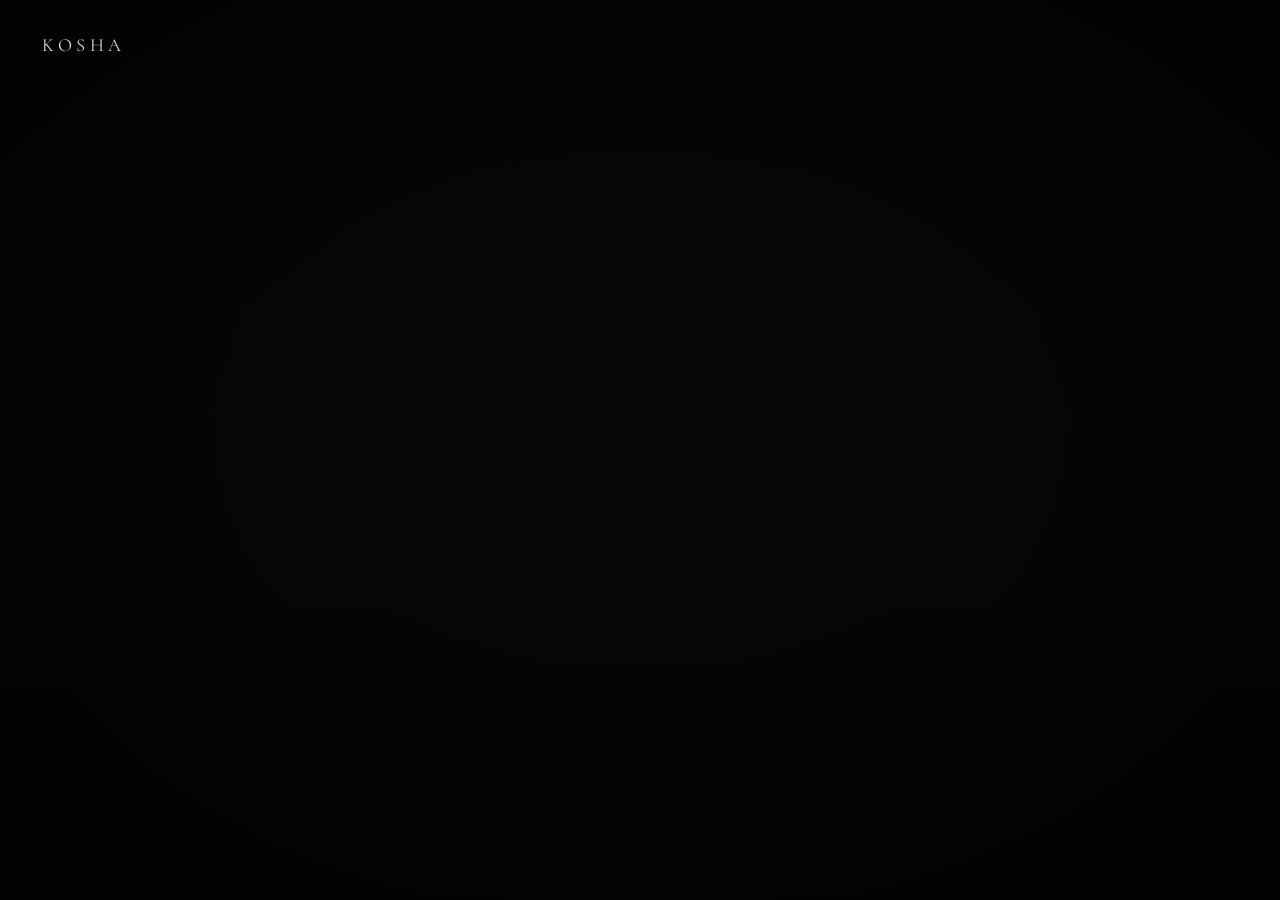
==== index.html @ 33d7681a "Create landing page and update shared design system" ====
<!DOCTYPE html>
<html lang="en">

<head>
    <meta charset="UTF-8">
    <meta name="viewport" content="width=device-width, initial-scale=1.0">

    <title>Kosha — The Living Treasury of India</title>

    <!-- Google Fonts -->
    <link rel="preconnect" href="https://fonts.googleapis.com">
    <link rel="preconnect" href="https://fonts.gstatic.com" crossorigin>

    <link
        href="https://fonts.googleapis.com/css2?family=Playfair+Display:ital,wght@0,500;0,600;1,500;1,600&family=Inter:wght@400;500;600&display=swap"
        rel="stylesheet">

    <!-- Shared Kosha stylesheet -->
    <link rel="stylesheet" href="styles.css">


    <style>

        /* =========================================================
           KOSHA — LANDING PAGE
           Person 1 — Opening Experience
           
           IMPORTANT:
           The shared styles.css is NOT modified.
           These styles are specific to index.html.
           ========================================================= */


        html {
            scroll-behavior: smooth;
        }


        body {
            background: #0A0E1A;
        }


        /* =========================================================
           CINEMATIC INTRO
           ========================================================= */

        .landing-intro {

            position: relative;

            width: 100%;
            height: 100vh;
            min-height: 650px;

            overflow: hidden;

            background: #08070a;
        }


        /* Individual background slides */

        .intro-slide {

            position: absolute;

            inset: 0;

            opacity: 0;

            transform: scale(1.06);

            background-size: cover;
            background-position: center;

            transition:
                opacity 1.5s cubic-bezier(0.22, 1, 0.36, 1),
                transform 7s cubic-bezier(0.22, 1, 0.36, 1);
        }


        .intro-slide.active {

            opacity: 1;

            transform: scale(1);
        }


        /* Dark cinematic overlay */

        .intro-overlay {

            position: absolute;

            inset: 0;

            background:
                linear-gradient(
                    180deg,
                    rgba(5, 5, 8, 0.42) 0%,
                    rgba(5, 5, 8, 0.16) 35%,
                    rgba(5, 5, 8, 0.76) 100%
                );

            z-index: 2;
        }


        /* Cinematic vignette */

        .intro-vignette {

            position: absolute;

            inset: 0;

            background:
                radial-gradient(
                    ellipse at center,
                    transparent 20%,
                    rgba(0, 0, 0, 0.65) 100%
                );

            z-index: 3;

            pointer-events: none;
        }


        /* =========================================================
           KOSHA BRAND
           ========================================================= */

        .intro-brand {

            position: absolute;

            top: 34px;
            left: 42px;

            z-index: 10;

            font-family: var(--font-display);

            font-size: 1.15rem;

            letter-spacing: 0.25em;

            color: rgba(243, 239, 230, 0.9);

            text-transform: uppercase;
        }


        /* =========================================================
           SLIDE CAPTION
           ========================================================= */

        .intro-caption {

            position: absolute;

            left: 50%;
            bottom: 145px;

            transform: translateX(-50%);

            z-index: 10;

            width: min(90%, 700px);

            text-align: center;

            pointer-events: none;
        }


        .intro-caption-title {

            font-family: var(--font-body);

            font-size: 0.75rem;

            font-weight: 600;

            letter-spacing: 0.38em;

            color: var(--gold);

            text-transform: uppercase;

            opacity: 0;

            transform: translateY(12px);

            transition:
                opacity 0.8s ease,
                transform 0.8s var(--ease);
        }


        .intro-caption-title.visible {

            opacity: 1;

            transform: translateY(0);
        }


        /* Gold line underneath caption */

        .intro-line {

            width: 58px;
            height: 2px;

            margin: 20px auto 0;

            background: var(--gold);

            transform: scaleX(0);

            transform-origin: center;

            transition:
                transform 1s var(--ease);
        }


        .intro-line.visible {

            transform: scaleX(1);
        }


        /* =========================================================
           SKIP BUTTON
           ========================================================= */

        .skip-button {

            position: absolute;

            bottom: 52px;
            left: 50%;

            transform: translateX(-50%);

            z-index: 20;

            border: none;

            background: transparent;

            color: rgba(243, 239, 230, 0.78);

            font-family: var(--font-body);

            font-size: 0.68rem;

            font-weight: 500;

            letter-spacing: 0.35em;

            text-transform: uppercase;

            padding: 12px 20px;

            cursor: pointer;

            transition:
                color var(--dur-fast) var(--ease),
                transform var(--dur-fast) var(--ease);
        }


        .skip-button:hover {

            color: var(--gold-soft);

            transform:
                translateX(-50%)
                translateY(-2px);
        }


        /* =========================================================
           SLIDESHOW PROGRESS
           ========================================================= */

        .intro-progress {

            position: absolute;

            left: 50%;
            bottom: 95px;

            transform: translateX(-50%);

            z-index: 20;

            display: flex;

            align-items: center;

            gap: 7px;
        }


        .progress-dot {

            width: 4px;
            height: 4px;

            border-radius: 50%;

            background: rgba(243, 239, 230, 0.32);

            transition:
                width 0.5s ease,
                background 0.5s ease;
        }


        .progress-dot.active {

            width: 25px;

            border-radius: 10px;

            background: var(--gold);
        }


        /* =========================================================
           WELCOME TO INDIA
           ========================================================= */

        .welcome-screen {

            position: relative;

            min-height: 100vh;

            display: flex;

            align-items: center;
            justify-content: center;

            overflow: hidden;

            background:
                radial-gradient(
                    circle at 50% 45%,
                    rgba(212, 169, 78, 0.08),
                    transparent 38%
                ),
                radial-gradient(
                    circle at 15% 80%,
                    rgba(224, 149, 76, 0.06),
                    transparent 35%
                ),
                var(--bg-primary);
        }


        .welcome-screen::before {

            content: "";

            position: absolute;

            inset: 0;

            background:
                linear-gradient(
                    120deg,
                    transparent 30%,
                    rgba(212, 169, 78, 0.025),
                    transparent 70%
                );

            pointer-events: none;
        }


        .welcome-inner {

            position: relative;

            width: min(90%, 900px);

            text-align: center;

            padding: 120px 20px 100px;
        }


        /* WELCOME TO */

        .welcome-eyebrow {

            margin: 0 0 25px;

            color: var(--gold);

            font-family: var(--font-body);

            font-size: 0.72rem;

            font-weight: 600;

            letter-spacing: 0.38em;

            text-transform: uppercase;
        }


        /* INDIA */

        .welcome-title {

            margin: 0;

            font-family: var(--font-display);

            font-size: clamp(5rem, 14vw, 10rem);

            font-weight: 500;

            line-height: 0.9;

            letter-spacing: -0.025em;

            color: var(--gold-soft);
        }


        .welcome-description {

            max-width: 700px;

            margin: 42px auto 0;

            font-family: var(--font-body);

            font-size: clamp(0.95rem, 1.5vw, 1.15rem);

            line-height: 1.8;

            color: var(--text-secondary);
        }


        .welcome-question {

            margin: 55px auto 38px;

            font-family: var(--font-display);

            font-style: italic;

            font-size: clamp(1.45rem, 3vw, 2.1rem);

            color: var(--text-primary);
        }


        /* =========================================================
           EXPLORE INDIA BUTTON
           ========================================================= */

        .explore-button {

            position: relative;

            display: inline-flex;

            align-items: center;

            justify-content: center;

            min-width: 300px;

            padding: 18px 38px;

            border: 1px solid var(--border-strong);

            color: var(--gold-soft);

            font-family: var(--font-body);

            font-size: 0.78rem;

            font-weight: 600;

            letter-spacing: 0.28em;

            text-transform: uppercase;

            background: transparent;

            text-decoration: none;

            transition:
                background 0.5s var(--ease),
                border-color 0.5s var(--ease),
                color 0.5s var(--ease),
                transform 0.5s var(--ease);
        }


        .explore-button span {

            margin-left: 16px;

            font-size: 1rem;

            transition:
                transform 0.5s var(--ease);
        }


        .explore-button:hover {

            background: rgba(212, 169, 78, 0.08);

            border-color: var(--gold);

            color: var(--gold-soft);

            transform: translateY(-3px);
        }


        .explore-button:hover span {

            transform: translateX(7px);
        }


        /* =========================================================
           CHOOSE YOUR PATH
           ========================================================= */

        .paths-section {

            position: relative;

            min-height: 100vh;

            padding: 140px 0 160px;

            background:
                radial-gradient(
                    circle at 20% 30%,
                    rgba(224, 149, 76, 0.07),
                    transparent 30%
                ),
                radial-gradient(
                    circle at 80% 70%,
                    rgba(212, 169, 78, 0.05),
                    transparent 35%
                ),
                var(--bg-primary);
        }


        .paths-header {

            max-width: var(--max-width);

            margin: 0 auto;

            padding: 0 var(--space-md);
        }


        .paths-chapter {

            margin: 0 0 24px;

            color: var(--gold);

            font-family: var(--font-body);

            font-size: 0.72rem;

            font-weight: 600;

            letter-spacing: 0.3em;

            text-transform: uppercase;
        }


        .paths-title {

            margin: 0;

            font-family: var(--font-display);

            font-size: clamp(3.5rem, 8vw, 7rem);

            font-weight: 500;

            color: var(--text-primary);

            line-height: 0.95;
        }


        .paths-subtitle {

            margin: 28px 0 0;

            font-family: var(--font-display);

            font-style: italic;

            font-size: clamp(1.2rem, 2.2vw, 1.6rem);

            color: var(--text-secondary);
        }


        /* =========================================================
           PATH GRID
           ========================================================= */

        .path-grid {

            max-width: 1100px;

            margin: 95px auto 0;

            padding: 0 var(--space-md);

            display: grid;

            grid-template-columns: repeat(2, 1fr);

            column-gap: 100px;

            row-gap: 70px;
        }


        .path-card {

            position: relative;

            display: block;

            padding: 10px 0 25px;

            border-bottom:
                1px solid rgba(212, 169, 78, 0.12);

            text-decoration: none;

            transition:
                transform 0.6s var(--ease),
                border-color 0.5s var(--ease);
        }


        .path-card:hover {

            transform: translateX(8px);

            border-color: var(--border-strong);
        }


        .path-icon {

            display: block;

            width: 36px;
            height: 36px;

            margin-bottom: 20px;

            color: var(--gold);

            font-size: 1.5rem;

            line-height: 36px;
        }


        .path-title {

            margin: 0 0 7px;

            font-family: var(--font-display);

            font-size: clamp(1.6rem, 3vw, 2.2rem);

            color: var(--text-primary);
        }


        .path-description {

            margin: 0;

            font-family: var(--font-body);

            font-size: 0.88rem;

            color: var(--text-secondary);
        }


        .path-arrow {

            position: absolute;

            right: 0;
            bottom: 26px;

            color: var(--gold);

            opacity: 0;

            transform: translateX(-10px);

            transition:
                opacity 0.4s ease,
                transform 0.4s var(--ease);
        }


        .path-card:hover .path-arrow {

            opacity: 1;

            transform: translateX(0);
        }


        /* =========================================================
           END MESSAGE
           ========================================================= */

        .paths-end {

            max-width: 1100px;

            margin: 130px auto 0;

            padding: 0 var(--space-md);
        }


        .paths-end-line {

            width: 60px;
            height: 1px;

            margin-bottom: 25px;

            background: var(--gold);
        }


        .paths-end-text {

            margin: 0;

            font-family: var(--font-display);

            font-style: italic;

            font-size: 1.1rem;

            color: var(--text-muted);
        }


        /* =========================================================
           TABLET
           ========================================================= */

        @media (max-width: 800px) {

            .intro-brand {

                top: 25px;
                left: 24px;
            }


            .intro-caption {

                bottom: 135px;
            }


            .welcome-title {

                font-size:
                    clamp(4rem, 20vw, 7rem);
            }


            .welcome-inner {

                padding-top: 100px;
            }


            .explore-button {

                min-width: 260px;
            }


            .path-grid {

                grid-template-columns: 1fr;

                column-gap: 0;

                row-gap: 48px;

                margin-top: 65px;
            }


            .paths-section {

                padding-top: 110px;
            }
        }


        /* =========================================================
           MOBILE
           ========================================================= */

        @media (max-width: 500px) {

            .intro-brand {

                font-size: 0.95rem;

                letter-spacing: 0.18em;
            }


            .intro-caption {

                bottom: 125px;
            }


            .skip-button {

                bottom: 35px;
            }


            .intro-progress {

                bottom: 78px;
            }


            .welcome-description {

                font-size: 0.9rem;
            }


            .welcome-question {

                margin-top: 42px;
            }


            .explore-button {

                min-width: 230px;

                padding: 16px 25px;

                letter-spacing: 0.2em;
            }


            .path-card {

                padding-bottom: 22px;
            }


            .path-arrow {

                display: none;
            }
        }


        /* =========================================================
           REDUCED MOTION
           ========================================================= */

        @media (prefers-reduced-motion: reduce) {

            *,
            *::before,
            *::after {

                animation-duration: 0.01ms !important;

                animation-iteration-count: 1 !important;

                transition-duration: 0.01ms !important;

                scroll-behavior: auto !important;
            }
        }

    </style>

</head>


<body>


    <!-- =========================================================
         SHARED NAVBAR
         ========================================================= -->

    <div id="navbar-slot"></div>


    <!-- =========================================================
         CINEMATIC OPENING
         ========================================================= -->

    <section
        class="landing-intro"
        id="intro">


        <!-- KOSHA LOGO / BRAND -->

        <div class="intro-brand">
            KOSHA
        </div>


        <!-- =====================================================
             SLIDES
             ===================================================== -->


        <div
            class="intro-slide active"
            data-title="INDIA"
            style="
                background-image:
                url('https://images.unsplash.com/photo-1532664189809-02133fee698d?w=2200&q=85');
            ">
        </div>


        <div
            class="intro-slide"
            data-title="HERITAGE"
            style="
                background-image:
                url('https://images.unsplash.com/photo-1514222134-b57cbb8ce073?w=2200&q=85');
            ">
        </div>


        <div
            class="intro-slide"
            data-title="TEXTILES"
            style="
                background-image:
                url('https://images.unsplash.com/photo-1601055283742-8f3d3f6e8c66?w=2200&q=85');
            ">
        </div>


        <div
            class="intro-slide"
            data-title="FESTIVALS"
            style="
                background-image:
                url('https://images.unsplash.com/photo-1604079628040-94301bb21b91?w=2200&q=85');
            ">
        </div>


        <div
            class="intro-slide"
            data-title="CRAFT"
            style="
                background-image:
                url('https://images.unsplash.com/photo-1590736969955-71cc94901144?w=2200&q=85');
            ">
        </div>


        <!-- =====================================================
             CINEMATIC OVERLAYS
             ===================================================== -->

        <div class="intro-overlay"></div>

        <div class="intro-vignette"></div>


        <!-- =====================================================
             IMAGE CAPTION
             ===================================================== -->

        <div class="intro-caption">

            <div
                class="intro-caption-title"
---- styles.css ----
/* =========================================================
   KOSHA — SHARED DESIGN SYSTEM
   Cinematic Heritage Theme
   ========================================================= */

@import url("https://fonts.googleapis.com/css2?family=Cormorant+Garamond:wght@300;400;500;600&family=Inter:wght@300;400;500;600&display=swap");


/* =========================================================
   DESIGN TOKENS
   ========================================================= */

:root {
    --radius: 4px;

    /* backgrounds */
    --background: #090807;
    --background-soft: #100c0b;
    --background-elevated: #17110f;
    --ink: #060504;

    /* text */
    --foreground: #f2ede3;
    --text-primary: #f2ede3;
    --text-secondary: #aaa297;
    --text-muted: #716b63;

    /* gold */
    --gold: #c9a052;
    --gold-soft: #e0c378;
    --gold-dark: #92703a;

    /* warm accent */
    --accent: #9a503a;

    /* borders */
    --border: rgba(224, 195, 120, 0.14);
    --border-strong: rgba(224, 195, 120, 0.42);

    /* fonts */
    --font-display: "Cormorant Garamond", Georgia, serif;
    --font-sans: "Inter", Arial, sans-serif;

    /* layout */
    --max-width: 1200px;

    /* animation */
    --ease-cinema: cubic-bezier(0.16, 1, 0.3, 1);

    --dur-fast: 0.3s;
    --dur-base: 0.7s;
    --dur-slow: 1.3s;
}


/* =========================================================
   RESET
   ========================================================= */

* {
    margin: 0;
    padding: 0;
    box-sizing: border-box;
}

html {
    scroll-behavior: smooth;
}

body {
    background: var(--background);
    color: var(--foreground);

    font-family: var(--font-sans);

    -webkit-font-smoothing: antialiased;

    overflow-x: hidden;
}

img {
    display: block;
    max-width: 100%;
}

a {
    text-decoration: none;
    color: inherit;
}

button {
    border: none;
    background: none;
    color: inherit;
    font: inherit;
    cursor: pointer;
}


/* =========================================================
   TYPOGRAPHY
   ========================================================= */

h1,
h2,
h3,
h4 {
    font-family: var(--font-display);
    font-weight: 300;
}

p {
    line-height: 1.7;
}

.eyebrow {
    color: var(--gold);

    font-size: 10px;
    font-weight: 500;

    letter-spacing: 0.42em;

    text-transform: uppercase;
}


/* =========================================================
   COMMON LAYOUT
   ========================================================= */

.container {
    width: min(calc(100% - 48px), var(--max-width));
    margin-inline: auto;
}

.section {
    padding: 120px 0;
}


/* =========================================================
   GOLD TEXT
   ========================================================= */

.text-gold {
    color: var(--gold);
}

.text-gold-gradient {
    background:
        linear-gradient(
            100deg,
            var(--gold-soft),
            var(--gold),
            var(--gold-dark)
        );

    -webkit-background-clip: text;
    background-clip: text;

    color: transparent;
}


/* =========================================================
   BUTTON
   ========================================================= */

.btn {
    display: inline-flex;
    align-items: center;
    justify-content: center;

    min-height: 54px;

    padding: 0 30px;

    border: 1px solid var(--border-strong);

    color: var(--gold-soft);

    font-size: 10px;
    font-weight: 500;

    letter-spacing: 0.38em;
    text-transform: uppercase;

    transition:
        background var(--dur-fast) ease,
        color var(--dur-fast) ease,
        border-color var(--dur-fast) ease,
        transform var(--dur-fast) ease;
}

.btn:hover {
    border-color: var(--gold);

    background: rgba(201, 160, 82, 0.09);

    transform: translateY(-2px);
}


/* =========================================================
   REVEAL
   ========================================================= */

.reveal {
    opacity: 0;

    transform: translateY(24px);

    transition:
        opacity 1s var(--ease-cinema),
        transform 1s var(--ease-cinema);
}

.reveal.visible {
    opacity: 1;
    transform: translateY(0);
}


/* =========================================================
   KEN BURNS EFFECT
   ========================================================= */

.ken-burns {
    animation: kenburns 18s ease-out both;
}

@keyframes kenburns {

    from {
        transform: scale(1.02);
    }

    to {
        transform: scale(1.15) translateY(-1%);
    }

}


/* =========================================================
   MOBILE
   ========================================================= */

@media (max-width: 700px) {

    .container {
        width: calc(100% - 32px);
    }

    .section {
        padding: 80px 0;
    }

}


/* =========================================================
   REDUCED MOTION
   ========================================================= */

@media (prefers-reduced-motion: reduce) {

    *,
    *::before,
    *::after {
        animation-duration: 0.01ms !important;
        transition-duration: 0.01ms !important;
    }

}
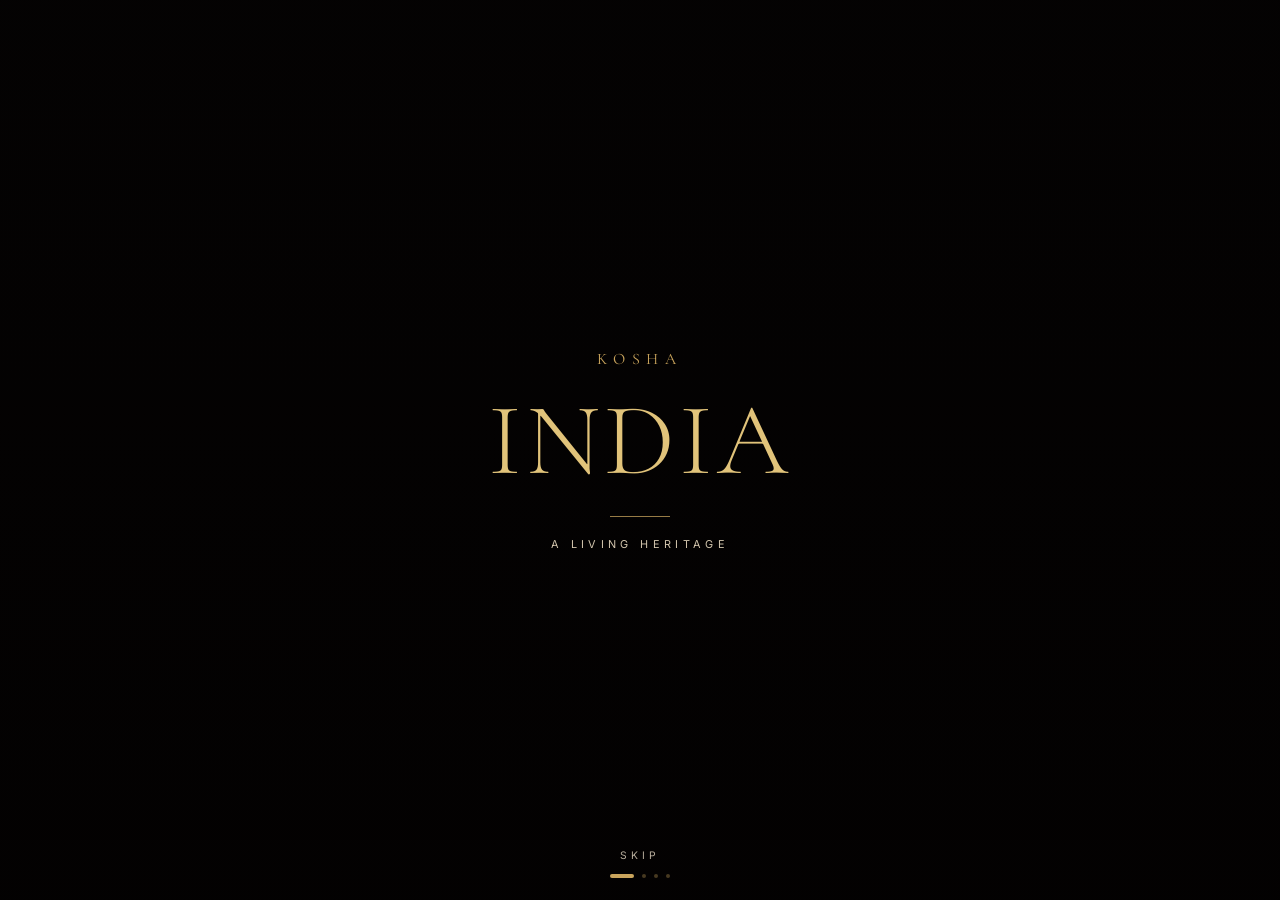
==== commit 9da0403b: "Complete cinematic landing page" ====
--- a/index.html
+++ b/index.html
@@ -2,42 +2,114 @@
 <html lang="en">
 
 <head>
+
     <meta charset="UTF-8">
-    <meta name="viewport" content="width=device-width, initial-scale=1.0">
+
+    <meta
+        name="viewport"
+        content="width=device-width, initial-scale=1.0"
+    >
 
     <title>Kosha — The Living Treasury of India</title>
 
+
     <!-- Google Fonts -->
-    <link rel="preconnect" href="https://fonts.googleapis.com">
-    <link rel="preconnect" href="https://fonts.gstatic.com" crossorigin>
 
     <link
-        href="https://fonts.googleapis.com/css2?family=Playfair+Display:ital,wght@0,500;0,600;1,500;1,600&family=Inter:wght@400;500;600&display=swap"
-        rel="stylesheet">
+        rel="preconnect"
+        href="https://fonts.googleapis.com"
+    >
+
+    <link
+        rel="preconnect"
+        href="https://fonts.googleapis.com"
+    >
+
+    <link
+        href="https://fonts.googleapis.com/css2?family=Cormorant+Garamond:wght@300;400;500;600&family=Inter:wght@300;400;500;600&display=swap"
+        rel="stylesheet"
+    >
+
 
     <!-- Shared Kosha stylesheet -->
-    <link rel="stylesheet" href="styles.css">
+
+    <link
+        rel="stylesheet"
+        href="styles.css"
+    >
 
 
     <style>
 
         /* =========================================================
            KOSHA — LANDING PAGE
-           Person 1 — Opening Experience
-           
-           IMPORTANT:
-           The shared styles.css is NOT modified.
-           These styles are specific to index.html.
+           Cinematic Heritage Design
            ========================================================= */
 
-
-        html {
-            scroll-behavior: smooth;
-        }
-
-
-        body {
-            background: #0A0E1A;
+        :root {
+
+            --landing-black: #050505;
+            --landing-deep: #090706;
+            --landing-burgundy: #160807;
+            --landing-burgundy-soft: #24100e;
+
+            --landing-gold: #c9a45c;
+            --landing-gold-light: #e1c37a;
+            --landing-gold-dark: #8f6d32;
+
+            --landing-white: #eee9df;
+            --landing-muted: #aaa39a;
+
+            --landing-serif:
+                "Cormorant Garamond",
+                Georgia,
+                serif;
+
+            --landing-sans:
+                "Inter",
+                Arial,
+                sans-serif;
+
+        }
+
+
+        /* =========================================================
+           RESET
+           ========================================================= */
+
+        .kosha-landing,
+        .kosha-landing * {
+
+            box-sizing: border-box;
+
+        }
+
+
+        .kosha-landing {
+
+            margin: 0;
+            padding: 0;
+
+            background:
+                var(--landing-black);
+
+            color:
+                var(--landing-white);
+
+            font-family:
+                var(--landing-sans);
+
+            overflow-x: hidden;
+
+        }
+
+
+        .kosha-landing a {
+
+            text-decoration: none;
+
+            color: inherit;
+
         }
 
 
@@ -45,426 +117,677 @@
            CINEMATIC INTRO
            ========================================================= */
 
-        .landing-intro {
+        .cinematic-intro {
+
+            position: fixed;
+
+            inset: 0;
+
+            z-index: 9999;
+
+            background: #030303;
+
+            display: flex;
+
+            align-items: center;
+
+            justify-content: center;
+
+            transition:
+                opacity 1.2s ease,
+                visibility 1.2s ease;
+
+        }
+
+
+        .cinematic-intro.is-hidden {
+
+            opacity: 0;
+
+            visibility: hidden;
+
+            pointer-events: none;
+
+        }
+
+
+        .intro-slides {
+
+            position: absolute;
+
+            inset: 0;
+
+            overflow: hidden;
+
+        }
+
+
+        .intro-slide {
+
+            position: absolute;
+
+            inset: 0;
+
+            background-size: cover;
+
+            background-position: center;
+
+            opacity: 0;
+
+            transform: scale(1.04);
+
+            transition:
+                opacity 1.5s ease,
+                transform 8s ease;
+
+        }
+
+
+        .intro-slide.active {
+
+            opacity: 1;
+
+            transform: scale(1.12);
+
+        }
+
+
+        /* =========================================================
+           INTRO SLIDE 1 — HAWA MAHAL
+           ========================================================= */
+
+        .intro-slide:nth-child(1) {
+
+            background-image:
+
+                linear-gradient(
+                    rgba(5, 2, 2, 0.48),
+                    rgba(3, 1, 1, 0.82)
+                ),
+
+                url(
+                    "https://upload.wikimedia.org/wikipedia/commons/thumb/1/1d/Night_At_The_Wind_Palace.jpg/3840px-Night_At_The_Wind_Palace.jpg"
+                );
+
+            background-size: cover;
+
+            background-position: center;
+
+        }
+
+
+        /* =========================================================
+           INTRO SLIDE 2 — DEITY
+           ========================================================= */
+
+        .intro-slide:nth-child(2) {
+
+            background-image:
+
+                linear-gradient(
+                    rgba(8, 2, 2, 0.60),
+                    rgba(5, 2, 2, 0.84)
+                ),
+
+                url(
+                    "https://images.unsplash.com/photo-1631556373338-52e31188effc?auto=format&fit=crop&w=2200&q=85"
+                );
+
+            background-size: cover;
+
+            background-position: center;
+
+        }
+
+
+        /* =========================================================
+           INTRO SLIDE 3 — HAMPI
+           ========================================================= */
+
+        .intro-slide:nth-child(3) {
+
+            background-image:
+
+                linear-gradient(
+                    rgba(8, 2, 2, 0.48),
+                    rgba(5, 2, 2, 0.86)
+                ),
+
+                url(
+                    "https://c.pxhere.com/images/08/05/f4b1cb9ee3f1288184bc83ca4aff-1631571.jpg!d"
+                );
+
+            background-size: cover;
+
+            background-position: center;
+
+        }
+
+
+        /* =========================================================
+           INTRO SLIDE 4 — YAKSHAGANA
+           ========================================================= */
+
+        .intro-slide:nth-child(4) {
+
+            background-image:
+
+                linear-gradient(
+                    rgba(8, 2, 2, 0.35),
+                    rgba(3, 1, 1, 0.78)
+                ),
+
+                url(
+                    "https://upload.wikimedia.org/wikipedia/commons/c/ce/%E0%B2%A4%E0%B3%86%E0%B2%82%E0%B2%95%E0%B3%81%E0%B2%9F%E0%B3%8D%E0%B2%9F%E0%B3%81_%E0%B2%AF%E0%B2%95%E0%B3%8D%E0%B2%B7%E0%B2%97%E0%B2%BE%E0%B2%A8%E0%B2%A6_%E0%B2%AC%E0%B2%A3%E0%B3%8D%E0%B2%A3%E0%B2%A6_%E0%B2%B5%E0%B3%87%E0%B2%B7.jpg"
+                );
+
+            background-size: cover;
+
+            background-position: center;
+
+        }
+
+
+        /* =========================================================
+           INTRO CONTENT
+           ========================================================= */
+
+        .intro-content {
 
             position: relative;
 
-            width: 100%;
-            height: 100vh;
-            min-height: 650px;
-
-            overflow: hidden;
-
-            background: #08070a;
-        }
-
-
-        /* Individual background slides */
-
-        .intro-slide {
-
-            position: absolute;
-
-            inset: 0;
+            z-index: 2;
+
+            text-align: center;
+
+            width:
+                min(90%, 800px);
+
+            transform:
+                translateY(15px);
 
             opacity: 0;
 
-            transform: scale(1.06);
-
-            background-size: cover;
-            background-position: center;
+            animation:
+                introContentIn 1.5s ease forwards;
+
+            animation-delay:
+                0.5s;
+
+        }
+
+
+        .intro-kosha {
+
+            font-family:
+                var(--landing-serif);
+
+            font-size:
+                1rem;
+
+            letter-spacing:
+                0.42em;
+
+            color:
+                var(--landing-gold);
+
+            margin-bottom:
+                25px;
+
+        }
+
+
+        .intro-title {
+
+            font-family:
+                var(--landing-serif);
+
+            font-size:
+                clamp(3rem, 8vw, 7rem);
+
+            font-weight:
+                300;
+
+            letter-spacing:
+                0.04em;
+
+            color:
+                var(--landing-gold-light);
+
+            line-height:
+                0.9;
+
+            margin:
+                0;
+
+        }
+
+
+        .intro-line {
+
+            width:
+                60px;
+
+            height:
+                1px;
+
+            background:
+                var(--landing-gold);
+
+            margin:
+                30px auto 20px;
+
+            opacity:
+                0.75;
+
+        }
+
+
+        .intro-caption {
+
+            font-size:
+                0.68rem;
+
+            letter-spacing:
+                0.4em;
+
+            color:
+                #d2c5ad;
+
+            text-transform:
+                uppercase;
+
+        }
+
+
+        /* =========================================================
+           SKIP
+           ========================================================= */
+
+        .intro-skip {
+
+            position:
+                absolute;
+
+            z-index:
+                10;
+
+            bottom:
+                38px;
+
+            left:
+                50%;
+
+            transform:
+                translateX(-50%);
+
+            border:
+                none;
+
+            background:
+                transparent;
+
+            color:
+                #b8ae9d;
+
+            font-family:
+                var(--landing-sans);
+
+            font-size:
+                0.65rem;
+
+            letter-spacing:
+                0.38em;
+
+            cursor:
+                pointer;
 
             transition:
-                opacity 1.5s cubic-bezier(0.22, 1, 0.36, 1),
-                transform 7s cubic-bezier(0.22, 1, 0.36, 1);
-        }
-
-
-        .intro-slide.active {
-
-            opacity: 1;
-
-            transform: scale(1);
-        }
-
-
-        /* Dark cinematic overlay */
-
-        .intro-overlay {
-
-            position: absolute;
-
-            inset: 0;
+                color 0.3s ease;
+
+        }
+
+
+        .intro-skip:hover {
+
+            color:
+                var(--landing-gold-light);
+
+        }
+
+
+        /* =========================================================
+           INTRO PROGRESS DOTS
+           ========================================================= */
+
+        .intro-progress {
+
+            position:
+                absolute;
+
+            bottom:
+                22px;
+
+            left:
+                50%;
+
+            transform:
+                translateX(-50%);
+
+            display:
+                flex;
+
+            gap:
+                8px;
+
+        }
+
+
+        .intro-dot {
+
+            width:
+                4px;
+
+            height:
+                4px;
+
+            border-radius:
+                50%;
 
             background:
+                rgba(201, 164, 92, 0.35);
+
+            transition:
+                all 0.4s ease;
+
+        }
+
+
+        .intro-dot.active {
+
+            width:
+                24px;
+
+            border-radius:
+                10px;
+
+            background:
+                var(--landing-gold);
+
+        }
+
+
+        @keyframes introContentIn {
+
+            from {
+
+                opacity:
+                    0;
+
+                transform:
+                    translateY(25px);
+
+            }
+
+            to {
+
+                opacity:
+                    1;
+
+                transform:
+                    translateY(0);
+
+            }
+
+        }
+
+
+        /* =========================================================
+           MAIN LANDING
+           ========================================================= */
+
+        .landing-main {
+
+            position:
+                relative;
+
+            background:
+
+                radial-gradient(
+                    circle at 50% 25%,
+                    rgba(100, 34, 25, 0.13),
+                    transparent 40%
+                ),
+
                 linear-gradient(
                     180deg,
-                    rgba(5, 5, 8, 0.42) 0%,
-                    rgba(5, 5, 8, 0.16) 35%,
-                    rgba(5, 5, 8, 0.76) 100%
+                    #030303 0%,
+                    #080505 50%,
+                    #0b0504 100%
                 );
 
-            z-index: 2;
-        }
-
-
-        /* Cinematic vignette */
-
-        .intro-vignette {
-
-            position: absolute;
-
-            inset: 0;
+        }
+
+
+        /* =========================================================
+           WELCOME SECTION
+           ========================================================= */
+
+        .welcome-section {
+
+            position:
+                relative;
+
+            min-height:
+                100vh;
+
+            display:
+                flex;
+
+            align-items:
+                center;
+
+            justify-content:
+                center;
+
+            overflow:
+                hidden;
 
             background:
+                #040404;
+
+        }
+
+
+        .welcome-image {
+
+            position:
+                absolute;
+
+            inset:
+                0;
+
+            background-image:
+
+                linear-gradient(
+                    90deg,
+                    rgba(2, 2, 2, 0.90) 0%,
+                    rgba(2, 2, 2, 0.70) 42%,
+                    rgba(2, 2, 2, 0.82) 100%
+                ),
+
+                linear-gradient(
+                    rgba(15, 5, 3, 0.35),
+                    rgba(4, 2, 2, 0.90)
+                ),
+
+                url(
+                    "https://images.unsplash.com/photo-1514222134-b57cbb8ce073?auto=format&fit=crop&w=2200&q=85"
+                );
+
+            background-size:
+                cover;
+
+            background-position:
+                center;
+
+            opacity:
+                0.65;
+
+            transform:
+                scale(1.03);
+
+        }
+
+
+        .welcome-veil {
+
+            position:
+                absolute;
+
+            inset:
+                0;
+
+            background:
+
                 radial-gradient(
                     ellipse at center,
-                    transparent 20%,
-                    rgba(0, 0, 0, 0.65) 100%
+                    rgba(0, 0, 0, 0.05) 0%,
+                    rgba(0, 0, 0, 0.55) 65%,
+                    rgba(0, 0, 0, 0.88) 100%
                 );
 
-            z-index: 3;
-
-            pointer-events: none;
-        }
-
-
-        /* =========================================================
-           KOSHA BRAND
-           ========================================================= */
-
-        .intro-brand {
-
-            position: absolute;
-
-            top: 34px;
-            left: 42px;
-
-            z-index: 10;
-
-            font-family: var(--font-display);
-
-            font-size: 1.15rem;
-
-            letter-spacing: 0.25em;
-
-            color: rgba(243, 239, 230, 0.9);
-
-            text-transform: uppercase;
-        }
-
-
-        /* =========================================================
-           SLIDE CAPTION
-           ========================================================= */
-
-        .intro-caption {
-
-            position: absolute;
-
-            left: 50%;
-            bottom: 145px;
-
-            transform: translateX(-50%);
-
-            z-index: 10;
-
-            width: min(90%, 700px);
-
-            text-align: center;
-
-            pointer-events: none;
-        }
-
-
-        .intro-caption-title {
-
-            font-family: var(--font-body);
-
-            font-size: 0.75rem;
-
-            font-weight: 600;
-
-            letter-spacing: 0.38em;
-
-            color: var(--gold);
-
-            text-transform: uppercase;
-
-            opacity: 0;
-
-            transform: translateY(12px);
-
-            transition:
-                opacity 0.8s ease,
-                transform 0.8s var(--ease);
-        }
-
-
-        .intro-caption-title.visible {
-
-            opacity: 1;
-
-            transform: translateY(0);
-        }
-
-
-        /* Gold line underneath caption */
-
-        .intro-line {
-
-            width: 58px;
-            height: 2px;
-
-            margin: 20px auto 0;
-
-            background: var(--gold);
-
-            transform: scaleX(0);
-
-            transform-origin: center;
-
-            transition:
-                transform 1s var(--ease);
-        }
-
-
-        .intro-line.visible {
-
-            transform: scaleX(1);
-        }
-
-
-        /* =========================================================
-           SKIP BUTTON
-           ========================================================= */
-
-        .skip-button {
-
-            position: absolute;
-
-            bottom: 52px;
-            left: 50%;
-
-            transform: translateX(-50%);
-
-            z-index: 20;
-
-            border: none;
-
-            background: transparent;
-
-            color: rgba(243, 239, 230, 0.78);
-
-            font-family: var(--font-body);
-
-            font-size: 0.68rem;
-
-            font-weight: 500;
-
-            letter-spacing: 0.35em;
-
-            text-transform: uppercase;
-
-            padding: 12px 20px;
-
-            cursor: pointer;
-
-            transition:
-                color var(--dur-fast) var(--ease),
-                transform var(--dur-fast) var(--ease);
-        }
-
-
-        .skip-button:hover {
-
-            color: var(--gold-soft);
-
-            transform:
-                translateX(-50%)
-                translateY(-2px);
-        }
-
-
-        /* =========================================================
-           SLIDESHOW PROGRESS
-           ========================================================= */
-
-        .intro-progress {
-
-            position: absolute;
-
-            left: 50%;
-            bottom: 95px;
-
-            transform: translateX(-50%);
-
-            z-index: 20;
-
-            display: flex;
-
-            align-items: center;
-
-            gap: 7px;
-        }
-
-
-        .progress-dot {
-
-            width: 4px;
-            height: 4px;
-
-            border-radius: 50%;
-
-            background: rgba(243, 239, 230, 0.32);
-
-            transition:
-                width 0.5s ease,
-                background 0.5s ease;
-        }
-
-
-        .progress-dot.active {
-
-            width: 25px;
-
-            border-radius: 10px;
-
-            background: var(--gold);
-        }
-
-
-        /* =========================================================
-           WELCOME TO INDIA
-           ========================================================= */
-
-        .welcome-screen {
-
-            position: relative;
-
-            min-height: 100vh;
-
-            display: flex;
-
-            align-items: center;
-            justify-content: center;
-
-            overflow: hidden;
+        }
+
+
+        .welcome-content {
+
+            position:
+                relative;
+
+            z-index:
+                2;
+
+            width:
+                min(90%, 1050px);
+
+            text-align:
+                center;
+
+            padding:
+                120px 20px 80px;
+
+        }
+
+
+        .welcome-eyebrow {
+
+            font-size:
+                0.72rem;
+
+            letter-spacing:
+                0.48em;
+
+            text-transform:
+                uppercase;
+
+            color:
+                var(--landing-gold);
+
+            margin-bottom:
+                38px;
+
+        }
+
+
+        .welcome-title {
+
+            margin:
+                0;
+
+            font-family:
+                var(--landing-serif);
+
+            font-size:
+                clamp(6rem, 14vw, 12rem);
+
+            line-height:
+                0.72;
+
+            font-weight:
+                300;
+
+            letter-spacing:
+                -0.02em;
 
             background:
-                radial-gradient(
-                    circle at 50% 45%,
-                    rgba(212, 169, 78, 0.08),
-                    transparent 38%
-                ),
-                radial-gradient(
-                    circle at 15% 80%,
-                    rgba(224, 149, 76, 0.06),
-                    transparent 35%
-                ),
-                var(--bg-primary);
-        }
-
-
-        .welcome-screen::before {
-
-            content: "";
-
-            position: absolute;
-
-            inset: 0;
-
-            background:
+
                 linear-gradient(
-                    120deg,
-                    transparent 30%,
-                    rgba(212, 169, 78, 0.025),
-                    transparent 70%
+                    110deg,
+                    #f0d48b,
+                    #c79c4c,
+                    #e2bb69,
+                    #a87b35
                 );
 
-            pointer-events: none;
-        }
-
-
-        .welcome-inner {
-
-            position: relative;
-
-            width: min(90%, 900px);
-
-            text-align: center;
-
-            padding: 120px 20px 100px;
-        }
-
-
-        /* WELCOME TO */
-
-        .welcome-eyebrow {
-
-            margin: 0 0 25px;
-
-            color: var(--gold);
-
-            font-family: var(--font-body);
-
-            font-size: 0.72rem;
-
-            font-weight: 600;
-
-            letter-spacing: 0.38em;
-
-            text-transform: uppercase;
-        }
-
-
-        /* INDIA */
-
-        .welcome-title {
-
-            margin: 0;
-
-            font-family: var(--font-display);
-
-            font-size: clamp(5rem, 14vw, 10rem);
-
-            font-weight: 500;
-
-            line-height: 0.9;
-
-            letter-spacing: -0.025em;
-
-            color: var(--gold-soft);
+            -webkit-background-clip:
+                text;
+
+            background-clip:
+                text;
+
+            color:
+                transparent;
+
+            text-shadow:
+                0 0 40px rgba(190, 142, 56, 0.08);
+
         }
 
 
         .welcome-description {
 
-            max-width: 700px;
-
-            margin: 42px auto 0;
-
-            font-family: var(--font-body);
-
-            font-size: clamp(0.95rem, 1.5vw, 1.15rem);
-
-            line-height: 1.8;
-
-            color: var(--text-secondary);
+            margin:
+                70px auto 0;
+
+            max-width:
+                750px;
+
+            font-size:
+                clamp(0.85rem, 1.3vw, 1.05rem);
+
+            line-height:
+                1.8;
+
+            font-weight:
+                300;
+
+            color:
+                #aaa59e;
+
         }
 
 
         .welcome-question {
 
-            margin: 55px auto 38px;
-
-            font-family: var(--font-display);
-
-            font-style: italic;
-
-            font-size: clamp(1.45rem, 3vw, 2.1rem);
-
-            color: var(--text-primary);
+            margin-top:
+                58px;
+
+            font-family:
+                var(--landing-serif);
+
+            font-style:
+                italic;
+
+            font-size:
+                clamp(1.6rem, 3vw, 2.25rem);
+
+            font-weight:
+                400;
+
+            color:
+                #d7d1c7;
+
         }
 
 
@@ -474,70 +797,131 @@
 
         .explore-button {
 
-            position: relative;
-
-            display: inline-flex;
-
-            align-items: center;
-
-            justify-content: center;
-
-            min-width: 300px;
-
-            padding: 18px 38px;
-
-            border: 1px solid var(--border-strong);
-
-            color: var(--gold-soft);
-
-            font-family: var(--font-body);
-
-            font-size: 0.78rem;
-
-            font-weight: 600;
-
-            letter-spacing: 0.28em;
-
-            text-transform: uppercase;
-
-            background: transparent;
-
-            text-decoration: none;
+            position:
+                relative;
+
+            display:
+                inline-flex;
+
+            align-items:
+                center;
+
+            justify-content:
+                center;
+
+            gap:
+                18px;
+
+            margin-top:
+                48px;
+
+            min-width:
+                270px;
+
+            padding:
+                19px 34px;
+
+            border:
+                1px solid rgba(201, 164, 92, 0.75);
+
+            background:
+                rgba(0, 0, 0, 0.18);
+
+            color:
+                var(--landing-gold-light);
+
+            font-size:
+                0.68rem;
+
+            letter-spacing:
+                0.42em;
+
+            text-transform:
+                uppercase;
+
+            cursor:
+                pointer;
 
             transition:
-                background 0.5s var(--ease),
-                border-color 0.5s var(--ease),
-                color 0.5s var(--ease),
-                transform 0.5s var(--ease);
-        }
-
-
-        .explore-button span {
-
-            margin-left: 16px;
-
-            font-size: 1rem;
+                background 0.4s ease,
+                color 0.4s ease,
+                border-color 0.4s ease,
+                transform 0.4s ease;
+
+        }
+
+
+        .explore-button::before {
+
+            content:
+                "";
+
+            position:
+                absolute;
+
+            inset:
+                0;
+
+            transform:
+                scaleX(0);
+
+            transform-origin:
+                left;
+
+            background:
+                var(--landing-gold);
 
             transition:
-                transform 0.5s var(--ease);
+                transform 0.4s ease;
+
+            z-index:
+                -1;
+
         }
 
 
         .explore-button:hover {
 
-            background: rgba(212, 169, 78, 0.08);
-
-            border-color: var(--gold);
-
-            color: var(--gold-soft);
-
-            transform: translateY(-3px);
-        }
-
-
-        .explore-button:hover span {
-
-            transform: translateX(7px);
+            color:
+                #090604;
+
+            border-color:
+                var(--landing-gold-light);
+
+            transform:
+                translateY(-2px);
+
+        }
+
+
+        .explore-button:hover::before {
+
+            transform:
+                scaleX(1);
+
+        }
+
+
+        .explore-arrow {
+
+            font-size:
+                1rem;
+
+            letter-spacing:
+                0;
+
+            transition:
+                transform 0.3s ease;
+
+        }
+
+
+        .explore-button:hover
+        .explore-arrow {
+
+            transform:
+                translateX(5px);
+
         }
 
 
@@ -547,82 +931,128 @@
 
         .paths-section {
 
-            position: relative;
-
-            min-height: 100vh;
-
-            padding: 140px 0 160px;
+            position:
+                relative;
+
+            min-height:
+                100vh;
+
+            padding:
+                140px 0 130px;
 
             background:
+
                 radial-gradient(
-                    circle at 20% 30%,
-                    rgba(224, 149, 76, 0.07),
-                    transparent 30%
+                    circle at 70% 10%,
+                    rgba(111, 30, 23, 0.12),
+                    transparent 32%
                 ),
-                radial-gradient(
-                    circle at 80% 70%,
-                    rgba(212, 169, 78, 0.05),
-                    transparent 35%
-                ),
-                var(--bg-primary);
+
+                linear-gradient(
+                    180deg,
+                    #090504,
+                    #0b0605
+                );
+
+        }
+
+
+        .paths-container {
+
+            width:
+                min(1200px, 88%);
+
+            margin:
+                0 auto;
+
         }
 
 
         .paths-header {
 
-            max-width: var(--max-width);
-
-            margin: 0 auto;
-
-            padding: 0 var(--space-md);
+            margin-bottom:
+                85px;
+
         }
 
 
         .paths-chapter {
 
-            margin: 0 0 24px;
-
-            color: var(--gold);
-
-            font-family: var(--font-body);
-
-            font-size: 0.72rem;
-
-            font-weight: 600;
-
-            letter-spacing: 0.3em;
-
-            text-transform: uppercase;
+            font-size:
+                0.65rem;
+
+            letter-spacing:
+                0.45em;
+
+            color:
+                var(--landing-gold);
+
+            text-transform:
+                uppercase;
+
+            margin-bottom:
+                25px;
+
         }
 
 
         .paths-title {
 
-            margin: 0;
-
-            font-family: var(--font-display);
-
-            font-size: clamp(3.5rem, 8vw, 7rem);
-
-            font-weight: 500;
-
-            color: var(--text-primary);
-
-            line-height: 0.95;
+            margin:
+                0;
+
+            font-family:
+                var(--landing-serif);
+
+            font-weight:
+                300;
+
+            font-size:
+                clamp(3.4rem, 7vw, 6.8rem);
+
+            line-height:
+                0.9;
+
+            color:
+                #e7dfd3;
+
         }
 
 
         .paths-subtitle {
 
-            margin: 28px 0 0;
-
-            font-family: var(--font-display);
-
-            font-style: italic;
-
-            font-size: clamp(1.2rem, 2.2vw, 1.6rem);
-
-            color: var(--text-secondary);
+            margin-top:
+                25px;
+
+            font-family:
+                var(--landing-serif);
+
+            font-style:
+                italic;
+
+            font-size:
+                1.35rem;
+
+            color:
+                #aaa29a;
+
+        }
+
+
+        .paths-line {
+
+            width:
+                100%;
+
+            height:
+                1px;
+
+            background:
+                rgba(201, 164, 92, 0.18);
+
+            margin-top:
+                50px;
+
         }
 
 
@@ -630,300 +1060,480 @@
            PATH GRID
            ========================================================= */
 
-        .path-grid {
-
-            max-width: 1100px;
-
-            margin: 95px auto 0;
-
-            padding: 0 var(--space-md);
-
-            display: grid;
-
-            grid-template-columns: repeat(2, 1fr);
-
-            column-gap: 100px;
-
-            row-gap: 70px;
-        }
-
-
-        .path-card {
-
-            position: relative;
-
-            display: block;
-
-            padding: 10px 0 25px;
+        .paths-grid {
+
+            display:
+                grid;
+
+            grid-template-columns:
+                repeat(2, 1fr);
+
+            column-gap:
+                80px;
+
+        }
+
+
+        .path-item {
+
+            position:
+                relative;
+
+            display:
+                grid;
+
+            grid-template-columns:
+                42px 1fr 20px;
+
+            align-items:
+                center;
+
+            min-height:
+                125px;
 
             border-bottom:
-                1px solid rgba(212, 169, 78, 0.12);
-
-            text-decoration: none;
+                1px solid rgba(201, 164, 92, 0.14);
 
             transition:
-                transform 0.6s var(--ease),
-                border-color 0.5s var(--ease);
-        }
-
-
-        .path-card:hover {
-
-            transform: translateX(8px);
-
-            border-color: var(--border-strong);
+                padding 0.4s ease,
+                border-color 0.4s ease;
+
+        }
+
+
+        .path-item::after {
+
+            content:
+                "";
+
+            position:
+                absolute;
+
+            bottom:
+                -1px;
+
+            left:
+                0;
+
+            width:
+                0;
+
+            height:
+                1px;
+
+            background:
+                var(--landing-gold);
+
+            transition:
+                width 0.5s ease;
+
+        }
+
+
+        .path-item:hover {
+
+            padding-left:
+                10px;
+
+            border-color:
+                rgba(201, 164, 92, 0.25);
+
+        }
+
+
+        .path-item:hover::after {
+
+            width:
+                100%;
+
         }
 
 
         .path-icon {
 
-            display: block;
-
-            width: 36px;
-            height: 36px;
-
-            margin-bottom: 20px;
-
-            color: var(--gold);
-
-            font-size: 1.5rem;
-
-            line-height: 36px;
-        }
-
-
-        .path-title {
-
-            margin: 0 0 7px;
-
-            font-family: var(--font-display);
-
-            font-size: clamp(1.6rem, 3vw, 2.2rem);
-
-            color: var(--text-primary);
+            width:
+                28px;
+
+            height:
+                28px;
+
+            display:
+                flex;
+
+            align-items:
+                center;
+
+            justify-content:
+                center;
+
+            color:
+                var(--landing-gold);
+
+            font-family:
+                var(--landing-serif);
+
+            font-size:
+                1.2rem;
+
+            opacity:
+                0.85;
+
+        }
+
+
+        .path-number {
+
+            display:
+                block;
+
+            font-size:
+                0.58rem;
+
+            letter-spacing:
+                0.2em;
+
+            color:
+                #716960;
+
+            margin-bottom:
+                8px;
+
+        }
+
+
+        .path-name {
+
+            display:
+                block;
+
+            font-family:
+                var(--landing-serif);
+
+            font-size:
+                clamp(1.5rem, 2.4vw, 2rem);
+
+            font-weight:
+                400;
+
+            color:
+                #ddd4c7;
+
+            transition:
+                color 0.3s ease;
+
         }
 
 
         .path-description {
 
-            margin: 0;
-
-            font-family: var(--font-body);
-
-            font-size: 0.88rem;
-
-            color: var(--text-secondary);
+            display:
+                block;
+
+            margin-top:
+                4px;
+
+            font-size:
+                0.72rem;
+
+            color:
+                #827b73;
+
+            letter-spacing:
+                0.02em;
+
         }
 
 
         .path-arrow {
 
-            position: absolute;
-
-            right: 0;
-            bottom: 26px;
-
-            color: var(--gold);
-
-            opacity: 0;
-
-            transform: translateX(-10px);
+            font-size:
+                1rem;
+
+            color:
+                #766548;
 
             transition:
-                opacity 0.4s ease,
-                transform 0.4s var(--ease);
-        }
-
-
-        .path-card:hover .path-arrow {
-
-            opacity: 1;
-
-            transform: translateX(0);
+                color 0.3s ease,
+                transform 0.3s ease;
+
+        }
+
+
+        .path-item:hover
+        .path-name {
+
+            color:
+                var(--landing-gold-light);
+
+        }
+
+
+        .path-item:hover
+        .path-arrow {
+
+            color:
+                var(--landing-gold);
+
+            transform:
+                translateX(5px);
+
         }
 
 
         /* =========================================================
-           END MESSAGE
+           CLOSING SECTION
            ========================================================= */
 
-        .paths-end {
-
-            max-width: 1100px;
-
-            margin: 130px auto 0;
-
-            padding: 0 var(--space-md);
-        }
-
-
-        .paths-end-line {
-
-            width: 60px;
-            height: 1px;
-
-            margin-bottom: 25px;
-
-            background: var(--gold);
-        }
-
-
-        .paths-end-text {
-
-            margin: 0;
-
-            font-family: var(--font-display);
-
-            font-style: italic;
-
-            font-size: 1.1rem;
-
-            color: var(--text-muted);
+        .landing-closing {
+
+            min-height:
+                55vh;
+
+            display:
+                flex;
+
+            align-items:
+                center;
+
+            justify-content:
+                center;
+
+            text-align:
+                center;
+
+            padding:
+                100px 20px;
+
+            background:
+
+                linear-gradient(
+                    rgba(10, 4, 3, 0.92),
+                    rgba(10, 4, 3, 0.96)
+                ),
+
+                url(
+                    "https://images.unsplash.com/photo-1532375810709-75b1da00537c?auto=format&fit=crop&w=2200&q=80"
+                );
+
+            background-size:
+                cover;
+
+            background-position:
+                center;
+
+        }
+
+
+        .closing-content {
+
+            max-width:
+                750px;
+
+        }
+
+
+        .closing-small {
+
+            font-size:
+                0.65rem;
+
+            letter-spacing:
+                0.4em;
+
+            color:
+                var(--landing-gold);
+
+            text-transform:
+                uppercase;
+
+        }
+
+
+        .closing-title {
+
+            margin:
+                25px 0 0;
+
+            font-family:
+                var(--landing-serif);
+
+            font-size:
+                clamp(3rem, 6vw, 5.5rem);
+
+            font-weight:
+                300;
+
+            color:
+                #e2d9cc;
+
+        }
+
+
+        .closing-text {
+
+            margin-top:
+                25px;
+
+            font-family:
+                var(--landing-serif);
+
+            font-size:
+                1.25rem;
+
+            font-style:
+                italic;
+
+            color:
+                #989087;
+
         }
 
 
         /* =========================================================
-           TABLET
+           RESPONSIVE
            ========================================================= */
 
         @media (max-width: 800px) {
 
-            .intro-brand {
-
-                top: 25px;
-                left: 24px;
+            .welcome-title {
+
+                font-size:
+                    clamp(5rem, 22vw, 8rem);
+
             }
 
 
-            .intro-caption {
-
-                bottom: 135px;
+            .welcome-description {
+
+                margin-top:
+                    55px;
+
             }
 
 
-            .welcome-title {
+            .paths-section {
+
+                padding-top:
+                    100px;
+
+            }
+
+
+            .paths-grid {
+
+                grid-template-columns:
+                    1fr;
+
+            }
+
+
+            .paths-header {
+
+                margin-bottom:
+                    55px;
+
+            }
+
+
+            .path-item {
+
+                min-height:
+                    105px;
+
+            }
+
+        }
+
+
+        @media (max-width: 500px) {
+
+            .welcome-content {
+
+                padding-top:
+                    100px;
+
+            }
+
+
+            .welcome-eyebrow {
+
+                letter-spacing:
+                    0.32em;
+
+            }
+
+
+            .welcome-description {
 
                 font-size:
-                    clamp(4rem, 20vw, 7rem);
+                    0.82rem;
+
             }
 
 
-            .welcome-inner {
-
-                padding-top: 100px;
+            .explore-button {
+
+                min-width:
+                    230px;
+
             }
 
 
-            .explore-button {
-
-                min-width: 260px;
+            .paths-title {
+
+                font-size:
+                    3.4rem;
+
             }
 
 
-            .path-grid {
-
-                grid-template-columns: 1fr;
-
-                column-gap: 0;
-
-                row-gap: 48px;
-
-                margin-top: 65px;
+            .paths-subtitle {
+
+                font-size:
+                    1.1rem;
+
             }
 
 
-            .paths-section {
-
-                padding-top: 110px;
+            .path-item {
+
+                grid-template-columns:
+                    35px 1fr 15px;
+
             }
+
+
+            .path-description {
+
+                font-size:
+                    0.65rem;
+
+            }
+
         }
 
 
         /* =========================================================
-           MOBILE
+           ACCESSIBILITY
            ========================================================= */
 
-        @media (max-width: 500px) {
-
-            .intro-brand {
-
-                font-size: 0.95rem;
-
-                letter-spacing: 0.18em;
+        @media (prefers-reduced-motion: reduce) {
+
+            .intro-slide,
+            .cinematic-intro,
+            .intro-content,
+            .explore-button,
+            .path-item,
+            .path-arrow {
+
+                transition:
+                    none !important;
+
+                animation:
+                    none !important;
+
             }
 
-
-            .intro-caption {
-
-                bottom: 125px;
-            }
-
-
-            .skip-button {
-
-                bottom: 35px;
-            }
-
-
-            .intro-progress {
-
-                bottom: 78px;
-            }
-
-
-            .welcome-description {
-
-                font-size: 0.9rem;
-            }
-
-
-            .welcome-question {
-
-                margin-top: 42px;
-            }
-
-
-            .explore-button {
-
-                min-width: 230px;
-
-                padding: 16px 25px;
-
-                letter-spacing: 0.2em;
-            }
-
-
-            .path-card {
-
-                padding-bottom: 22px;
-            }
-
-
-            .path-arrow {
-
-                display: none;
-            }
-        }
-
-
-        /* =========================================================
-           REDUCED MOTION
-           ========================================================= */
-
-        @media (prefers-reduced-motion: reduce) {
-
-            *,
-            *::before,
-            *::after {
-
-                animation-duration: 0.01ms !important;
-
-                animation-iteration-count: 1 !important;
-
-                transition-duration: 0.01ms !important;
-
-                scroll-behavior: auto !important;
-            }
         }
 
     </style>
@@ -934,11 +1544,7 @@
 <body>
 
 
-    <!-- =========================================================
-         SHARED NAVBAR
-         ========================================================= -->
-
-    <div id="navbar-slot"></div>
+<div class="kosha-landing">
 
 
     <!-- =========================================================
@@ -946,86 +1552,935 @@
          ========================================================= -->
 
     <section
-        class="landing-intro"
-        id="intro">
-
-
-        <!-- KOSHA LOGO / BRAND -->
-
-        <div class="intro-brand">
-            KOSHA
+        class="cinematic-intro"
+        id="cinematicIntro"
+    >
+
+        <div class="intro-slides">
+
+            <div class="intro-slide active"></div>
+
+            <div class="intro-slide"></div>
+
+            <div class="intro-slide"></div>
+
+            <div class="intro-slide"></div>
+
         </div>
 
 
+        <div class="intro-content">
+
+            <div class="intro-kosha">
+                KOSHA
+            </div>
+
+
+            <h1 class="intro-title">
+                INDIA
+            </h1>
+
+
+            <div class="intro-line"></div>
+
+
+            <div
+                class="intro-caption"
+                id="introCaption"
+            >
+                A Living Heritage
+            </div>
+
+        </div>
+
+
+        <button
+            class="intro-skip"
+            id="skipIntro"
+            type="button"
+        >
+            SKIP
+        </button>
+
+
+        <div class="intro-progress">
+
+            <span class="intro-dot active"></span>
+
+            <span class="intro-dot"></span>
+
+            <span class="intro-dot"></span>
+
+            <span class="intro-dot"></span>
+
+        </div>
+
+    </section>
+
+
+
+    <!-- =========================================================
+         MAIN LANDING
+         ========================================================= -->
+
+    <main class="landing-main">
+
+
         <!-- =====================================================
-             SLIDES
+             WELCOME TO INDIA
              ===================================================== -->
 
-
-        <div
-            class="intro-slide active"
-            data-title="INDIA"
-            style="
-                background-image:
-                url('https://images.unsplash.com/photo-1532664189809-02133fee698d?w=2200&q=85');
-            ">
-        </div>
-
-
-        <div
-            class="intro-slide"
-            data-title="HERITAGE"
-            style="
-                background-image:
-                url('https://images.unsplash.com/photo-1514222134-b57cbb8ce073?w=2200&q=85');
-            ">
-        </div>
-
-
-        <div
-            class="intro-slide"
-            data-title="TEXTILES"
-            style="
-                background-image:
-                url('https://images.unsplash.com/photo-1601055283742-8f3d3f6e8c66?w=2200&q=85');
-            ">
-        </div>
-
-
-        <div
-            class="intro-slide"
-            data-title="FESTIVALS"
-            style="
-                background-image:
-                url('https://images.unsplash.com/photo-1604079628040-94301bb21b91?w=2200&q=85');
-            ">
-        </div>
-
-
-        <div
-            class="intro-slide"
-            data-title="CRAFT"
-            style="
-                background-image:
-                url('https://images.unsplash.com/photo-1590736969955-71cc94901144?w=2200&q=85');
-            ">
-        </div>
+        <section
+            class="welcome-section"
+            id="welcome"
+        >
+
+            <div class="welcome-image"></div>
+
+            <div class="welcome-veil"></div>
+
+
+            <div class="welcome-content">
+
+                <div class="welcome-eyebrow">
+                    WELCOME TO
+                </div>
+
+
+                <h1 class="welcome-title">
+                    INDIA
+                </h1>
+
+
+                <p class="welcome-description">
+                    A land of stories, traditions, colours and
+                    centuries of living heritage.
+                </p>
+
+
+                <div class="welcome-question">
+                    Where will your journey begin?
+                </div>
+
+
+                <button
+                    class="explore-button"
+                    id="exploreIndia"
+                    type="button"
+                >
+
+                    <span>
+                        EXPLORE INDIA
+                    </span>
+
+                    <span class="explore-arrow">
+                        →
+                    </span>
+
+                </button>
+
+            </div>
+
+        </section>
+
 
 
         <!-- =====================================================
-             CINEMATIC OVERLAYS
+             CHOOSE YOUR PATH
              ===================================================== -->
 
-        <div class="intro-overlay"></div>
-
-        <div class="intro-vignette"></div>
+        <section
+            class="paths-section"
+            id="paths"
+            style="display: none;"
+        >
+
+            <div class="paths-container">
+
+
+                <header class="paths-header">
+
+                    <div class="paths-chapter">
+                        CHAPTER I
+                    </div>
+
+
+                    <h2 class="paths-title">
+                        Choose Your Path
+                    </h2>
+
+
+                    <p class="paths-subtitle">
+                        Begin your journey through the soul of India.
+                    </p>
+
+
+                    <div class="paths-line"></div>
+
+                </header>
+
+
+
+                <div class="paths-grid">
+
+
+                    <!-- =================================================
+                         01 — EXPLORE BY STATE
+                         ================================================= -->
+
+                    <a
+                        href="states.html"
+                        class="path-item"
+                    >
+
+                        <div class="path-icon">
+                            ◇
+                        </div>
+
+
+                        <div>
+
+                            <span class="path-number">
+                                01
+                            </span>
+
+
+                            <span class="path-name">
+                                Explore by State
+                            </span>
+
+
+                            <span class="path-description">
+                                Regions and their worlds
+                            </span>
+
+                        </div>
+
+
+                        <span class="path-arrow">
+                            →
+                        </span>
+
+                    </a>
+
+
+
+                    <!-- =================================================
+                         02 — PERFORMING ARTS
+                         ================================================= -->
+
+                    <a
+                        href="coming_soon.html"
+                        class="path-item"
+                    >
+
+                        <div class="path-icon">
+                            ◌
+                        </div>
+
+
+                        <div>
+
+                            <span class="path-number">
+                                02
+                            </span>
+
+
+                            <span class="path-name">
+                                Performing Arts
+                            </span>
+
+
+                            <span class="path-description">
+                                Theatre, dance and ritual
+                            </span>
+
+                        </div>
+
+
+                        <span class="path-arrow">
+                            →
+                        </span>
+
+                    </a>
+
+
+
+                    <!-- =================================================
+                         03 — FOOD & CUISINE
+                         ================================================= -->
+
+                    <a
+                        href="food.html"
+                        class="path-item"
+                    >
+
+                        <div class="path-icon">
+                            ◈
+                        </div>
+
+
+                        <div>
+
+                            <span class="path-number">
+                                03
+                            </span>
+
+
+                            <span class="path-name">
+                                Food &amp; Cuisine
+                            </span>
+
+
+                            <span class="path-description">
+                                Kitchens, flavours and memory
+                            </span>
+
+                        </div>
+
+
+                        <span class="path-arrow">
+                            →
+                        </span>
+
+                    </a>
+
+
+
+                    <!-- =================================================
+                         04 — ART & CRAFTS
+                         ================================================= -->
+
+                    <a
+                        href="coming_soon.html"
+                        class="path-item"
+                    >
+
+                        <div class="path-icon">
+                            ✦
+                        </div>
+
+
+                        <div>
+
+                            <span class="path-number">
+                                04
+                            </span>
+
+
+                            <span class="path-name">
+                                Art &amp; Crafts
+                            </span>
+
+
+                            <span class="path-description">
+                                Hands that make
+                            </span>
+
+                        </div>
+
+
+                        <span class="path-arrow">
+                            →
+                        </span>
+
+                    </a>
+
+
+
+                    <!-- =================================================
+                         05 — FESTIVALS & TRADITIONS
+                         ================================================= -->
+
+                    <a
+                        href="festivals.html"
+                        class="path-item"
+                    >
+
+                        <div class="path-icon">
+                            ✧
+                        </div>
+
+
+                        <div>
+
+                            <span class="path-number">
+                                05
+                            </span>
+
+
+                            <span class="path-name">
+                                Festivals &amp; Traditions
+                            </span>
+
+
+                            <span class="path-description">
+                                Days that glow
+                            </span>
+
+                        </div>
+
+
+                        <span class="path-arrow">
+                            →
+                        </span>
+
+                    </a>
+
+
+
+                    <!-- =================================================
+                         06 — STORIES & EPICS
+                         ================================================= -->
+
+                    <a
+                        href="stories.html"
+                        class="path-item"
+                    >
+
+                        <div class="path-icon">
+                            ॐ
+                        </div>
+
+
+                        <div>
+
+                            <span class="path-number">
+                                06
+                            </span>
+
+
+                            <span class="path-name">
+                                Stories &amp; Epics
+                            </span>
+
+
+                            <span class="path-description">
+                                Voices carried forward
+                            </span>
+
+                        </div>
+
+
+                        <span class="path-arrow">
+                            →
+                        </span>
+
+                    </a>
+
+
+
+                    <!-- =================================================
+                         07 — MUSIC & SOUNDS
+                         ================================================= -->
+
+                    <a
+                        href="coming_soon.html"
+                        class="path-item"
+                    >
+
+                        <div class="path-icon">
+                            ♪
+                        </div>
+
+
+                        <div>
+
+                            <span class="path-number">
+                                07
+                            </span>
+
+
+                            <span class="path-name">
+                                Music &amp; Sounds
+                            </span>
+
+
+                            <span class="path-description">
+                                Ragas, rhythm and resonance
+                            </span>
+
+                        </div>
+
+
+                        <span class="path-arrow">
+                            →
+                        </span>
+
+                    </a>
+
+
+                </div>
+
+            </div>
+
+        </section>
+
 
 
         <!-- =====================================================
-             IMAGE CAPTION
+             CLOSING SECTION
              ===================================================== -->
 
-        <div class="intro-caption">
-
-            <div
-                class="intro-caption-title"+        <section
+            class="landing-closing"
+            id="landingClosing"
+            style="display: none;"
+        >
+
+            <div class="closing-content">
+
+                <div class="closing-small">
+                    KOSHA
+                </div>
+
+
+                <h2 class="closing-title">
+                    India is not merely remembered.
+                </h2>
+
+
+                <p class="closing-text">
+                    It is lived, shared and carried forward.
+                </p>
+
+            </div>
+
+        </section>
+
+
+    </main>
+
+
+</div>
+
+
+
+<script>
+
+/* =========================================================
+   KOSHA — LANDING PAGE JAVASCRIPT
+   ========================================================= */
+
+
+/* =========================================================
+   CINEMATIC INTRO ELEMENTS
+   ========================================================= */
+
+const intro =
+    document.getElementById("cinematicIntro");
+
+
+const slides =
+    document.querySelectorAll(".intro-slide");
+
+
+const dots =
+    document.querySelectorAll(".intro-dot");
+
+
+const caption =
+    document.getElementById("introCaption");
+
+
+const skipButton =
+    document.getElementById("skipIntro");
+
+
+const captions = [
+
+    "A Living Heritage",
+
+    "Stories Passed Down",
+
+    "Hands That Create",
+
+    "Traditions That Endure"
+
+];
+
+
+let currentSlide = 0;
+
+let introTimer = null;
+
+
+/* =========================================================
+   SHOW SLIDE
+   ========================================================= */
+
+function showSlide(index) {
+
+    slides.forEach(
+        function (slide, i) {
+
+            slide.classList.toggle(
+                "active",
+                i === index
+            );
+
+        }
+    );
+
+
+    dots.forEach(
+        function (dot, i) {
+
+            dot.classList.toggle(
+                "active",
+                i === index
+            );
+
+        }
+    );
+
+
+    if (caption) {
+
+        caption.textContent =
+            captions[index];
+
+    }
+
+}
+
+
+/* =========================================================
+   NEXT SLIDE
+   ========================================================= */
+
+function nextSlide() {
+
+    currentSlide++;
+
+    if (
+        currentSlide >=
+        slides.length
+    ) {
+
+        finishIntro();
+
+        return;
+
+    }
+
+
+    showSlide(currentSlide);
+
+}
+
+
+/* =========================================================
+   FINISH INTRO
+   ========================================================= */
+
+function finishIntro() {
+
+    if (introTimer) {
+
+        clearInterval(
+            introTimer
+        );
+
+        introTimer = null;
+
+    }
+
+
+    if (intro) {
+
+        intro.classList.add(
+            "is-hidden"
+        );
+
+    }
+
+
+    document.body.style.overflow =
+        "";
+
+}
+
+
+/* =========================================================
+   START INTRO
+   ========================================================= */
+
+function startIntro() {
+
+    document.body.style.overflow =
+        "hidden";
+
+
+    introTimer = setInterval(
+        nextSlide,
+        2600
+    );
+
+}
+
+
+/* =========================================================
+   SKIP INTRO
+   ========================================================= */
+
+if (skipButton) {
+
+    skipButton.addEventListener(
+        "click",
+        finishIntro
+    );
+
+}
+
+
+/* =========================================================
+   EXPLORE INDIA BUTTON
+   ========================================================= */
+
+const exploreButton =
+    document.getElementById(
+        "exploreIndia"
+    );
+
+
+const pathsSection =
+    document.getElementById(
+        "paths"
+    );
+
+
+const closingSection =
+    document.getElementById(
+        "landingClosing"
+    );
+
+
+if (exploreButton) {
+
+    exploreButton.addEventListener(
+        "click",
+        function () {
+
+
+            /* ---------------------------------------------
+               Show Choose Your Path
+               --------------------------------------------- */
+
+            if (pathsSection) {
+
+                pathsSection.style.display =
+                    "block";
+
+            }
+
+
+            /* ---------------------------------------------
+               Show closing section
+               --------------------------------------------- */
+
+            if (closingSection) {
+
+                closingSection.style.display =
+                    "flex";
+
+            }
+
+
+            /* ---------------------------------------------
+               Scroll to Choose Your Path
+               --------------------------------------------- */
+
+            setTimeout(
+                function () {
+
+                    if (pathsSection) {
+
+                        pathsSection.scrollIntoView({
+
+                            behavior:
+                                "smooth",
+
+                            block:
+                                "start"
+
+                        });
+
+                    }
+
+                },
+                50
+            );
+
+        }
+    );
+
+}
+
+
+/* =========================================================
+   CHECK URL
+   =========================================================
+
+   When another page sends the user to:
+
+       index.html?paths=true
+
+   the page will:
+
+       - skip cinematic intro
+       - hide Welcome to India
+       - show Choose Your Path
+       - show closing section
+       - scroll directly to Choose Your Path
+
+   ========================================================= */
+
+const urlParams =
+    new URLSearchParams(
+        window.location.search
+    );
+
+
+const returningToPaths =
+    urlParams.get("paths") === "true";
+
+
+/* =========================================================
+   RETURNING DIRECTLY TO PATHS
+   ========================================================= */
+
+if (returningToPaths) {
+
+
+    /* ---------------------------------------------
+       Stop cinematic intro
+       --------------------------------------------- */
+
+    if (intro) {
+
+        intro.style.display =
+            "none";
+
+    }
+
+
+    if (introTimer) {
+
+        clearInterval(
+            introTimer
+        );
+
+        introTimer = null;
+
+    }
+
+
+    /* ---------------------------------------------
+       Enable normal scrolling
+       --------------------------------------------- */
+
+    document.body.style.overflow =
+        "";
+
+
+    /* ---------------------------------------------
+       Hide Welcome section
+       --------------------------------------------- */
+
+    const welcomeSection =
+        document.getElementById(
+            "welcome"
+        );
+
+
+    if (welcomeSection) {
+
+        welcomeSection.style.display =
+            "none";
+
+    }
+
+
+    /* ---------------------------------------------
+       Show Choose Your Path
+       --------------------------------------------- */
+
+    if (pathsSection) {
+
+        pathsSection.style.display =
+            "block";
+
+    }
+
+
+    /* ---------------------------------------------
+       Show closing section
+       --------------------------------------------- */
+
+    if (closingSection) {
+
+        closingSection.style.display =
+            "flex";
+
+    }
+
+
+    /* ---------------------------------------------
+       Scroll directly to Choose Your Path
+       --------------------------------------------- */
+
+    window.addEventListener(
+        "load",
+        function () {
+
+            setTimeout(
+                function () {
+
+                    if (pathsSection) {
+
+                        pathsSection.scrollIntoView({
+
+                            behavior:
+                                "auto",
+
+                            block:
+                                "start"
+
+                        });
+
+                    }
+
+                },
+                100
+            );
+
+        }
+    );
+
+}
+
+
+/* =========================================================
+   NORMAL FIRST VISIT
+   ========================================================= */
+
+else {
+
+    window.addEventListener(
+        "load",
+        function () {
+
+            startIntro();
+
+        }
+    );
+
+}
+
+</script>
+
+
+</body>
+
+</html>
